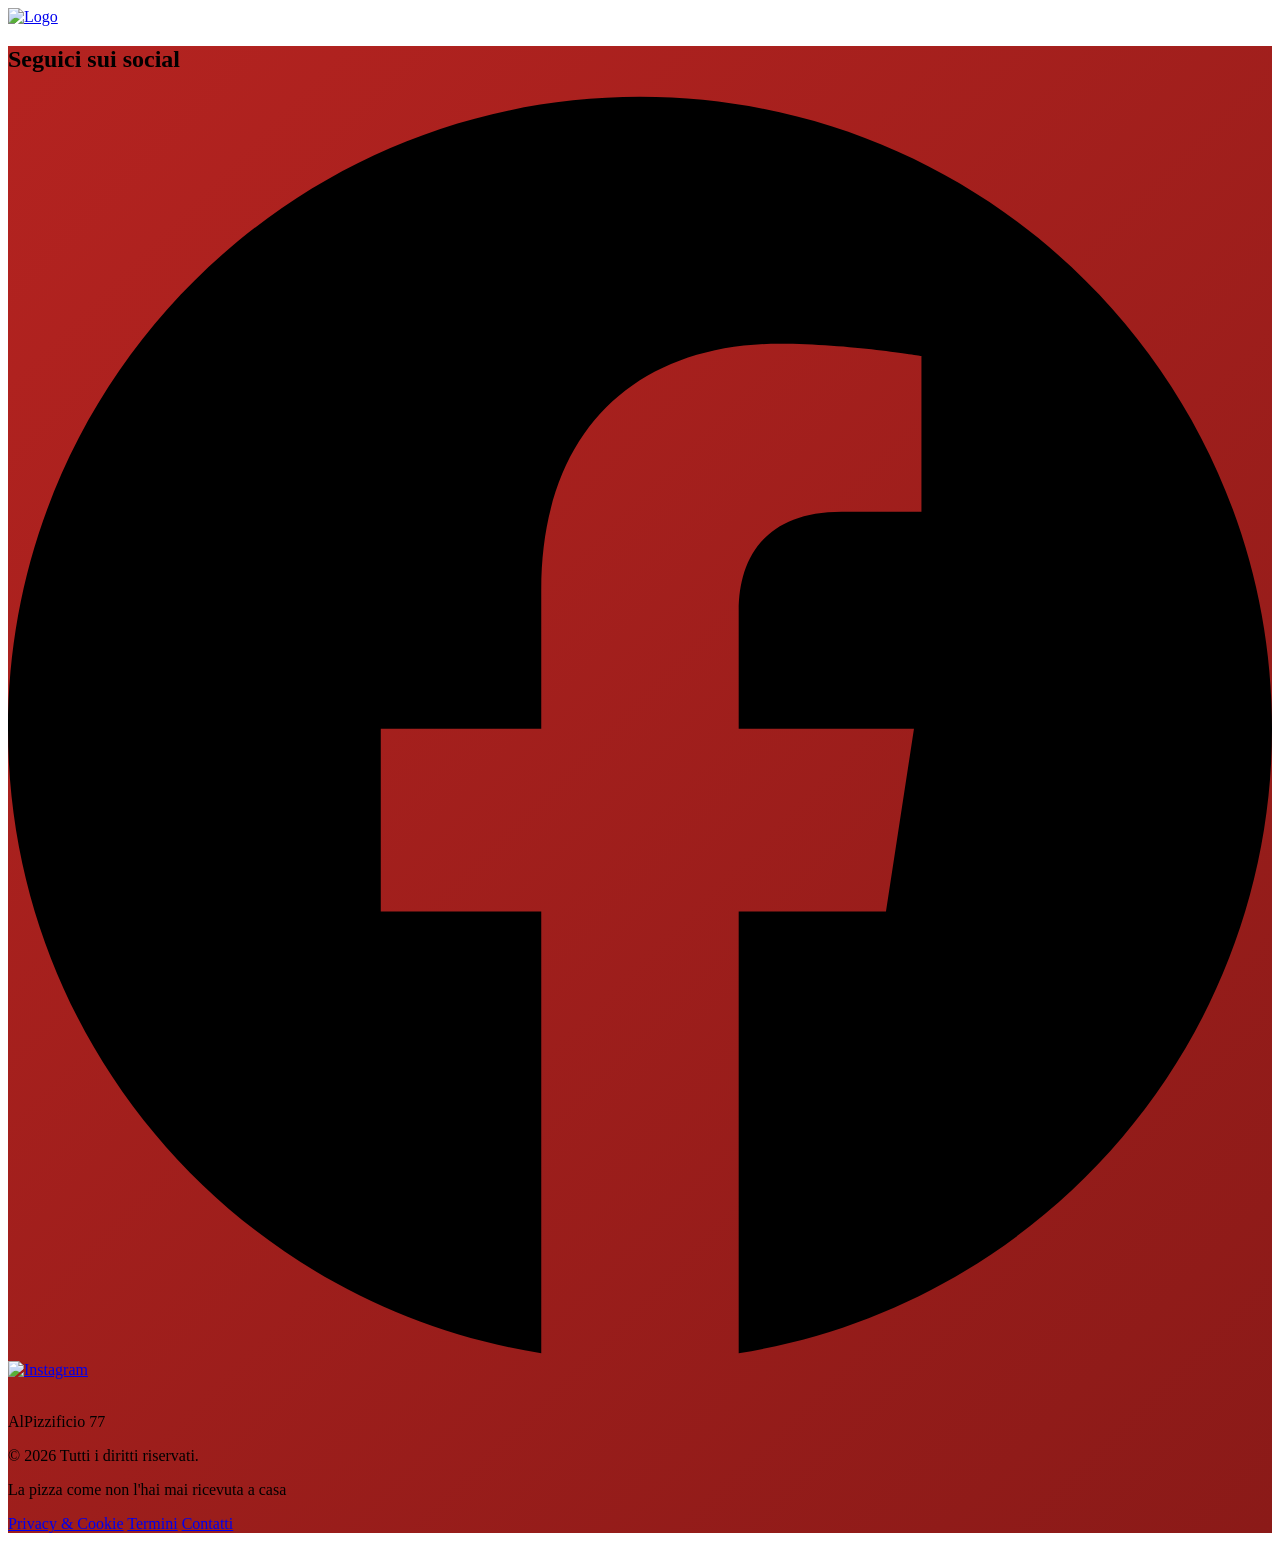
==== src/index.html @ 418bbf8f "spostato cartella alletrac" ====
<!doctype html>
<html lang="it" class="h-full">
  <head>
    <meta charset="utf-8" />
    <title>Al Pizzificio 77</title>
    <base href="/" />
    <meta name="viewport" content="width=device-width, initial-scale=1" />

    <!-- SEO primari -->
    <meta name="description" content="Al Pizzificio 77 di Aymavilles, Valle d'Aosta: pizza artigianale con impasto d'autore, farina Tipo 1 macinata a pietra, lievitazione lenta e consegna calda a domicilio con la Red Box." />
    <meta name="keywords" content="pizzeria, pizza artigianale, Aymavilles, Valle d'Aosta, consegna pizza, impasto a pietra, pizza a domicilio, Al Pizzificio 77" />
    <meta name="author" content="Al Pizzificio 77" />
    <meta name="robots" content="index, follow" />
    <link rel="canonical" href="https://www.alpizzificio77.it/" />

    <!-- Open Graph / Facebook -->
    <meta property="og:type" content="restaurant" />
    <meta property="og:url" content="https://www.alpizzificio77.it/" />
    <meta property="og:title" content="Al Pizzificio 77 – Pizza Artigianale ad Aymavilles" />
    <meta property="og:description" content="Pizza artigianale con farina Tipo 1 macinata a pietra e lievitazione lenta. Consegna calda a domicilio con la Red Box. Scopri il menu!" />
    <meta property="og:image" content="https://www.alpizzificio77.it/pizza.jpeg" />
    <meta property="og:locale" content="it_IT" />
    <meta property="og:site_name" content="Al Pizzificio 77" />

    <!-- Twitter Card -->
    <meta name="twitter:card" content="summary_large_image" />
    <meta name="twitter:title" content="Al Pizzificio 77 – Pizza Artigianale ad Aymavilles" />
    <meta name="twitter:description" content="Pizza artigianale con farina Tipo 1 macinata a pietra e lievitazione lenta. Consegna calda a domicilio con la Red Box." />
    <meta name="twitter:image" content="https://www.alpizzificio77.it/pizza.jpeg" />

    <!-- JSON-LD Structured Data -->
    <script type="application/ld+json">
    {
      "@context": "https://schema.org",
      "@type": "Restaurant",
      "name": "Al Pizzificio 77",
      "description": "Pizza artigianale con impasto d'autore, farina Tipo 1 macinata a pietra, lievitazione lenta e consegna calda a domicilio con la Red Box.",
      "url": "https://www.alpizzificio77.it",
      "image": "https://www.alpizzificio77.it/pizza.jpeg",
      "logo": "https://www.alpizzificio77.it/logo.png",
      "servesCuisine": "Pizza",
      "priceRange": "€€",
      "address": {
        "@type": "PostalAddress",
        "addressLocality": "Aymavilles",
        "addressRegion": "Valle d'Aosta",
        "addressCountry": "IT"
      },
      "sameAs": [
        "https://www.instagram.com/alpizzificio77/"
      ],
      "hasOfferCatalog": {
        "@type": "OfferCatalog",
        "name": "Menu Pizze",
        "url": "https://www.alpizzificio77.it/menu"
      }
    }
    </script>

    <link rel="icon" type="image/x-icon" href="favicon.ico" />
    <link rel="manifest" href="manifest.webmanifest" />
    <meta name="theme-color" content="#b42320" />
  </head>
  <body class="h-full flex flex-col">
    <div class="md:hidden flex flex-col items-center justify-center bg-primary fixed w-full top-0 z-50">
      <div class="navbar-logo flex flex-col items-center justify-center p-0 m-0">
        <a href="/ ">
          <img src="/logo_home.png" alt="Logo" class="navbar-logo-img h-25"
        /></a>
      </div>
    </div>
    <app-root
      class="grow mt-20 md:mt-0"
      style="background-color: rgb(226, 231, 195)"
    ></app-root>
  
   
  </body>
  <footer
    class="text-white"
    style="background: linear-gradient(135deg, #b42320 0%, #8b1a18 100%)"
  >
    <!-- Social Section -->
    <div class="w-full border-b-2 border-white/20">
      <div class="container mx-auto px-4 py-8 md:py-10">
        <h2 class="text-center text-2xl font-bold mb-6 text-white">
          Seguici sui social
        </h2>
        <div class="flex justify-center gap-6 md:gap-8">
          <!-- Facebook -->
          <a
            href="#"
            target="_blank"
            rel="noopener noreferrer"
            class="group hover:scale-110 transition-transform duration-300"
          >
            <svg
              class="w-8 h-8 md:w-10 md:h-10 fill-white group-hover:fill-blue-400"
              xmlns="http://www.w3.org/2000/svg"
              viewBox="0 0 24 24"
            >
              <path
                d="M24 12.073c0-6.627-5.373-12-12-12s-12 5.373-12 12c0 5.99 4.388 10.954 10.125 11.854v-8.385H7.078v-3.47h3.047V9.43c0-3.007 1.792-4.669 4.533-4.669 1.312 0 2.686.235 2.686.235v2.953H15.83c-1.491 0-1.956.925-1.956 1.874v2.25h3.328l-.532 3.47h-2.796v8.385C19.612 23.027 24 18.062 24 12.073z"
              />
            </svg>
          </a>
          <!-- Instagram -->
          <a
            href="https://www.instagram.com/alpizzificio77/"
            target="_blank"
            rel="noopener noreferrer"
            class="group hover:scale-110 transition-transform duration-300"
          >
            <img
              src="/instagram.svg"
              alt="Instagram"
              class="w-8 h-8 md:w-10 md:h-10"
            />
          </a>
        </div>
      </div>
    </div>

    <!-- Bottom Section -->
    <div class="container mx-auto px-4 py-6 md:py-8">
      <div class="grid grid-cols-1 md:grid-cols-3 gap-6 md:gap-4 items-center">
        <!-- Copyright -->
        <div class="text-center md:text-left">
          <div
            class="flex items-center justify-center md:justify-start gap-2 mb-2"
          >
            <img src="logo.png" alt="" class="h-8 w-auto" />
            <p class="text-sm md:text-base font-semibold">AlPizzificio 77</p>
          </div>
          <p class="text-xs md:text-sm text-white/80">
            &copy; 2026 Tutti i diritti riservati.
          </p>
        </div>

        <!-- Center - Tagline -->
        <div class="text-center">
          <p class="text-xs md:text-sm italic text-white/90">
            La pizza come non l'hai mai ricevuta a casa
          </p>
        </div>

        <!-- Links -->
        <div class="flex justify-center md:justify-end gap-4 md:gap-6">
          <a
            href="/privacy-cookie"
            class="text-sm hover:text-amber-300 transition-colors duration-200 font-semibold"
            >Privacy &amp; Cookie</a
          >
          <a
            href="#"
            class="text-sm hover:text-amber-300 transition-colors duration-200 font-semibold"
            >Termini</a
          >
          <a
            href="#"
            class="text-sm hover:text-amber-300 transition-colors duration-200 font-semibold"
            >Contatti</a
          >
        </div>
      </div>
    </div>
  </footer>
</html>
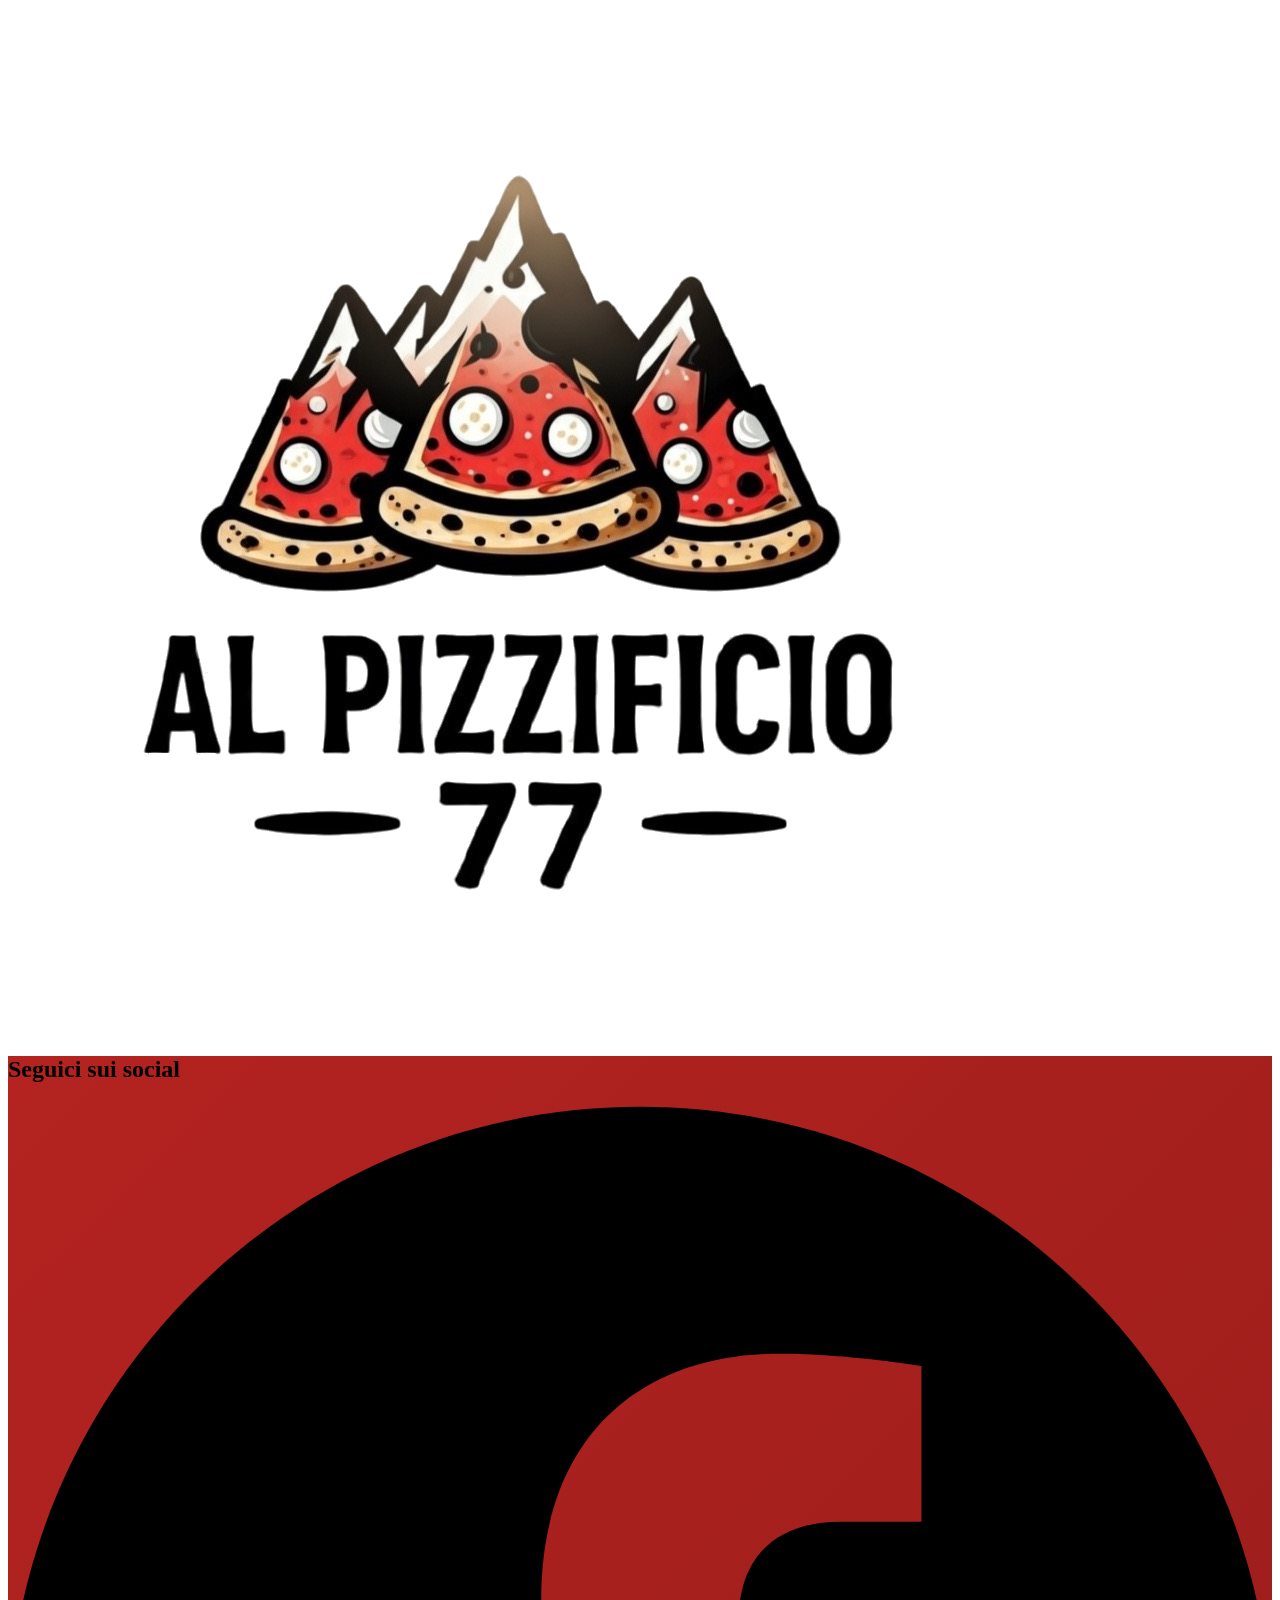
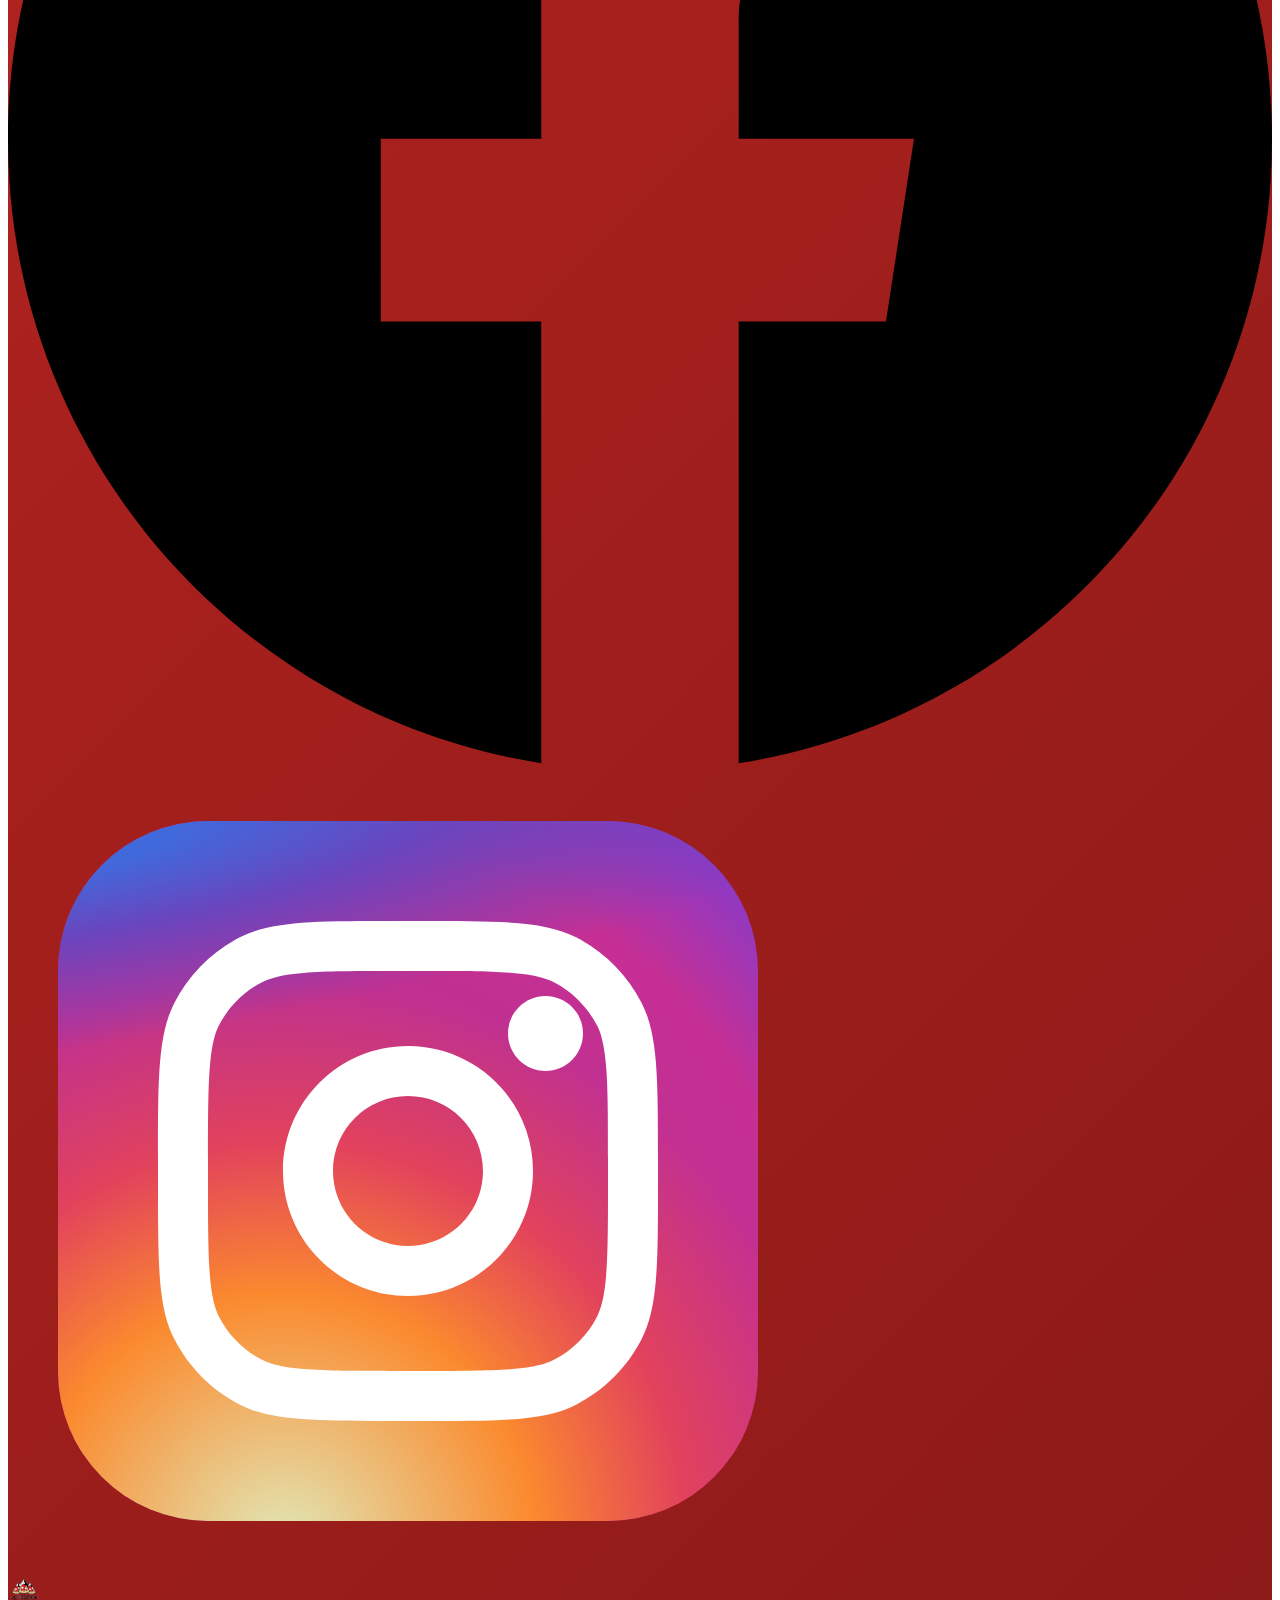
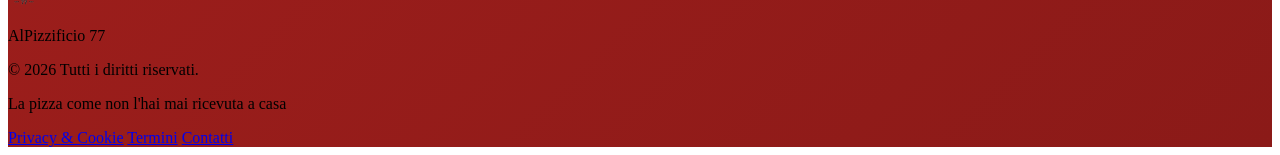
==== commit c4ca3cf7: "Cambiato percorso immagini" ====
--- a/src/index.html
+++ b/src/index.html
@@ -65,7 +65,7 @@
     <div class="md:hidden flex flex-col items-center justify-center bg-primary fixed w-full top-0 z-50">
       <div class="navbar-logo flex flex-col items-center justify-center p-0 m-0">
         <a href="/ ">
-          <img src="/logo_home.png" alt="Logo" class="navbar-logo-img h-25"
+          <img src="logo_home.png" alt="Logo" class="navbar-logo-img h-25"
         /></a>
       </div>
     </div>
@@ -112,7 +112,7 @@
             class="group hover:scale-110 transition-transform duration-300"
           >
             <img
-              src="/instagram.svg"
+              src="instagram.svg"
               alt="Instagram"
               class="w-8 h-8 md:w-10 md:h-10"
             />
